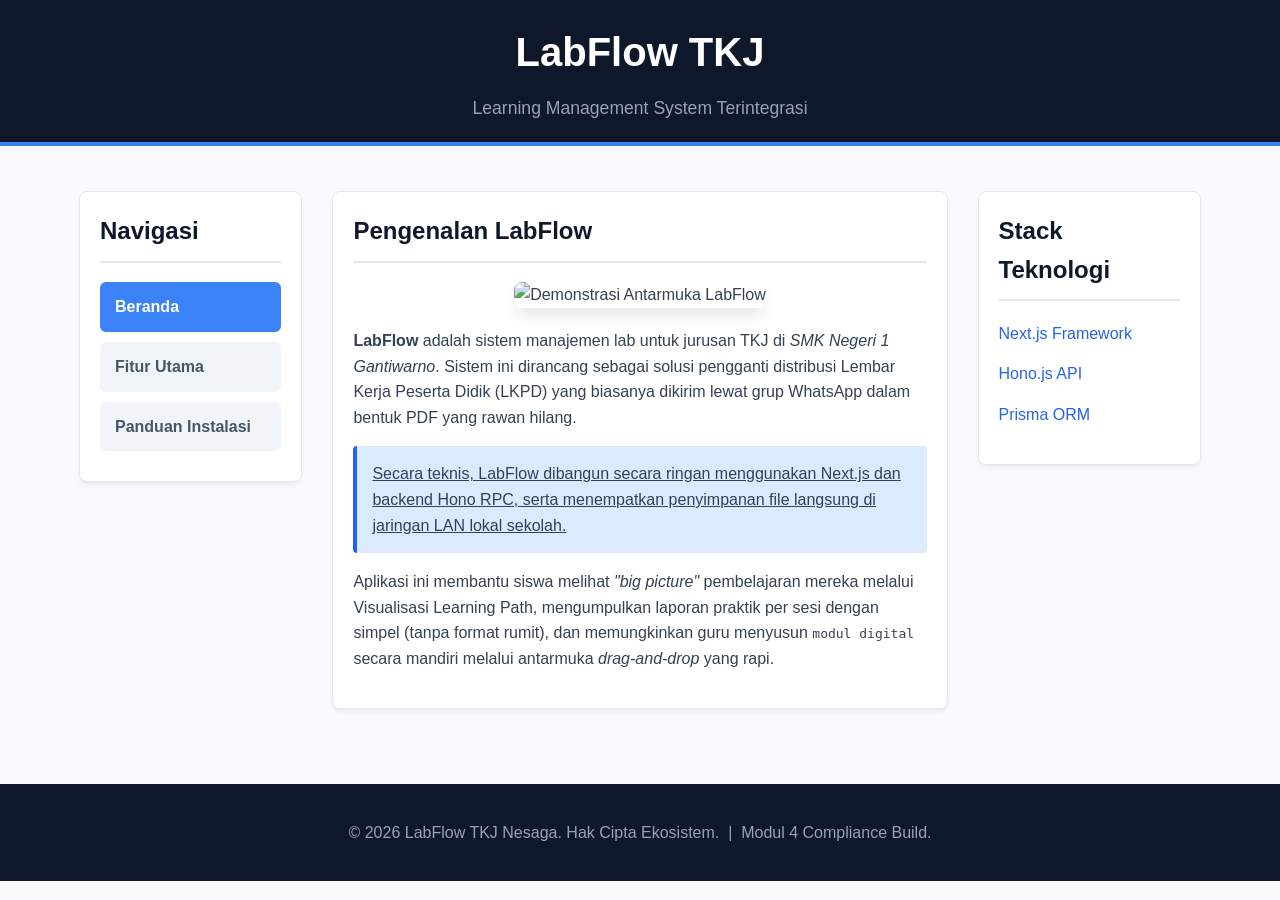
==== index.html @ a498498f "Add files via upload" ====
<!DOCTYPE html>
<html lang="id">

<head>
    <meta charset="UTF-8">
    <meta name="viewport" content="width=device-width, initial-scale=1.0">
    <title>LabFlow TKJ Nesaga - Dokumentasi Resmi</title>
    <!-- CSS External -->
    <link rel="stylesheet" href="style.css">
    <!-- CSS Internal -->
    <style>
        .active-link {
            background-color: #3b82f6 !important;
            color: white !important;
        }

        .hero-banner {
            text-align: center;
            margin-bottom: 20px;
        }

        .hero-banner img {
            max-width: 100%;
            border-radius: 8px;
            box-shadow: 0 10px 15px -3px rgba(0, 0, 0, 0.1);
        }
    </style>
</head>

<body>

    <div class="header">
        <h1>LabFlow TKJ</h1>
        <p>Learning Management System Terintegrasi</p>
    </div>

    <!-- Div Wrapper utama untuk Clearfix dan Layout -->
    <div class="layout-wrapper">

        <!-- Sidebar Kiri -->
        <div class="sidebar-left">
            <div class="card">
                <h2>Navigasi</h2>
                <!-- Unordered List untuk navigasi relatif -->
                <ul class="nav-menu">
                    <li><a href="index.html" class="active-link">Beranda</a></li>
                    <li><a href="fitur.html">Fitur Utama</a></li>
                    <li><a href="instalasi.html">Panduan Instalasi</a></li>
                </ul>
            </div>
        </div>

        <!-- Konten Utama Tengah -->
        <div class="main-content">
            <div class="card">
                <h2>Pengenalan LabFlow</h2>
                <div class="hero-banner">
                    <!-- Penempatan Gambar -->
                    <img src="assets/labflow_demo.png" alt="Demonstrasi Antarmuka LabFlow">
                </div>
                <p>
                    <b>LabFlow</b> adalah sistem manajemen lab untuk jurusan TKJ di <i>SMK Negeri 1 Gantiwarno</i>.
                    Sistem ini dirancang sebagai solusi pengganti distribusi Lembar Kerja Peserta Didik (LKPD) yang
                    biasanya dikirim lewat grup WhatsApp dalam bentuk PDF yang rawan hilang.
                </p>
                <!-- Inline CSS pada paragraf -->
                <p
                    style="background-color: #dbeafe; padding: 15px; border-left: 4px solid #2563eb; border-radius: 4px;">
                    <u>Secara teknis, LabFlow dibangun secara ringan menggunakan Next.js dan backend Hono RPC, serta
                        menempatkan penyimpanan file langsung di jaringan LAN lokal sekolah.</u>
                </p>
                <p>
                    Aplikasi ini membantu siswa melihat <i>"big picture"</i> pembelajaran mereka melalui Visualisasi
                    Learning Path, mengumpulkan laporan praktik per sesi dengan simpel (tanpa format rumit), dan
                    memungkinkan guru menyusun <code>modul digital</code> secara mandiri melalui antarmuka
                    <i>drag-and-drop</i> yang rapi.
                </p>
            </div>
        </div>

        <!-- Sidebar Kanan -->
        <div class="sidebar-right">
            <div class="card external-links">
                <h2>Stack Teknologi</h2>
                <!-- Unordered List untuk link absolut -->
                <ul>
                    <li><a href="https://nextjs.org/" target="_blank">Next.js Framework</a></li>
                    <li><a href="https://hono.dev/" target="_blank">Hono.js API</a></li>
                    <li><a href="https://www.prisma.io/" target="_blank">Prisma ORM</a></li>
                </ul>
            </div>
        </div>

        <!-- Clearfix untuk memutus float -->
        <div class="clear-layout"></div>
    </div>

    <!-- Elemen Footer -->
    <div class="footer">
        <p>&copy; 2026 LabFlow TKJ Nesaga. Hak Cipta Ekosistem.&nbsp;&nbsp;|&nbsp;&nbsp;Modul 4 Compliance Build.</p>
    </div>

</body>

</html>
---- style.css ----
/* style.css - Definisi Eksternal CSS */
* {
    box-sizing: border-box;
}

body {
    font-family: 'Inter', 'Segoe UI', Tahoma, Geneva, Verdana, sans-serif;
    margin: 0;
    padding: 0;
    background-color: #f8fafc;
    color: #334155;
    line-height: 1.6;
}

.header {
    background-color: #0f172a;
    color: #ffffff;
    padding: 20px 40px;
    text-align: center;
    border-bottom: 4px solid #3b82f6;
}

.header h1 {
    margin: 0 0 10px 0;
    font-size: 2.5rem;
}

.header p {
    margin: 0;
    font-size: 1.1rem;
    color: #94a3b8;
}

/* Layout 3 Kolom - Float Based System */
.layout-wrapper {
    width: 90%;
    max-width: 1400px;
    margin: 30px auto;
}

.sidebar-left {
    float: left;
    width: 22%;
    padding: 15px;
}

.main-content {
    float: left;
    width: 56%;
    padding: 15px;
}

.sidebar-right {
    float: left;
    width: 22%;
    padding: 15px;
}

/* Clearfix */
.clear-layout {
    clear: both;
}

/* Komponen / Cards */
.card {
    background-color: #ffffff;
    border-radius: 8px;
    padding: 20px;
    margin-bottom: 20px;
    box-shadow: 0 4px 6px -1px rgba(0, 0, 0, 0.05), 0 2px 4px -1px rgba(0, 0, 0, 0.03);
    border: 1px solid #e2e8f0;
}

.card h2 {
    color: #0f172a;
    border-bottom: 2px solid #e2e8f0;
    padding-bottom: 10px;
    margin-top: 0;
}

/* Menu Navigasi */
.nav-menu {
    list-style-type: none;
    padding: 0;
    margin: 0;
}

.nav-menu li {
    margin-bottom: 10px;
}

.nav-menu a {
    display: block;
    padding: 12px 15px;
    text-decoration: none;
    color: #475569;
    background-color: #f1f5f9;
    border-radius: 6px;
    font-weight: bold;
}

.nav-menu a:hover {
    background-color: #e2e8f0;
    color: #1e293b;
}

/* Link Eksternal */
.external-links ul {
    list-style-type: none;
    padding: 0;
}

.external-links li {
    margin-bottom: 15px;
}

.external-links a {
    color: #2563eb;
    text-decoration: none;
}

.external-links a:hover {
    text-decoration: underline;
}

.footer {
    background-color: #0f172a;
    color: #94a3b8;
    text-align: center;
    padding: 20px;
    margin-top: 40px;
}
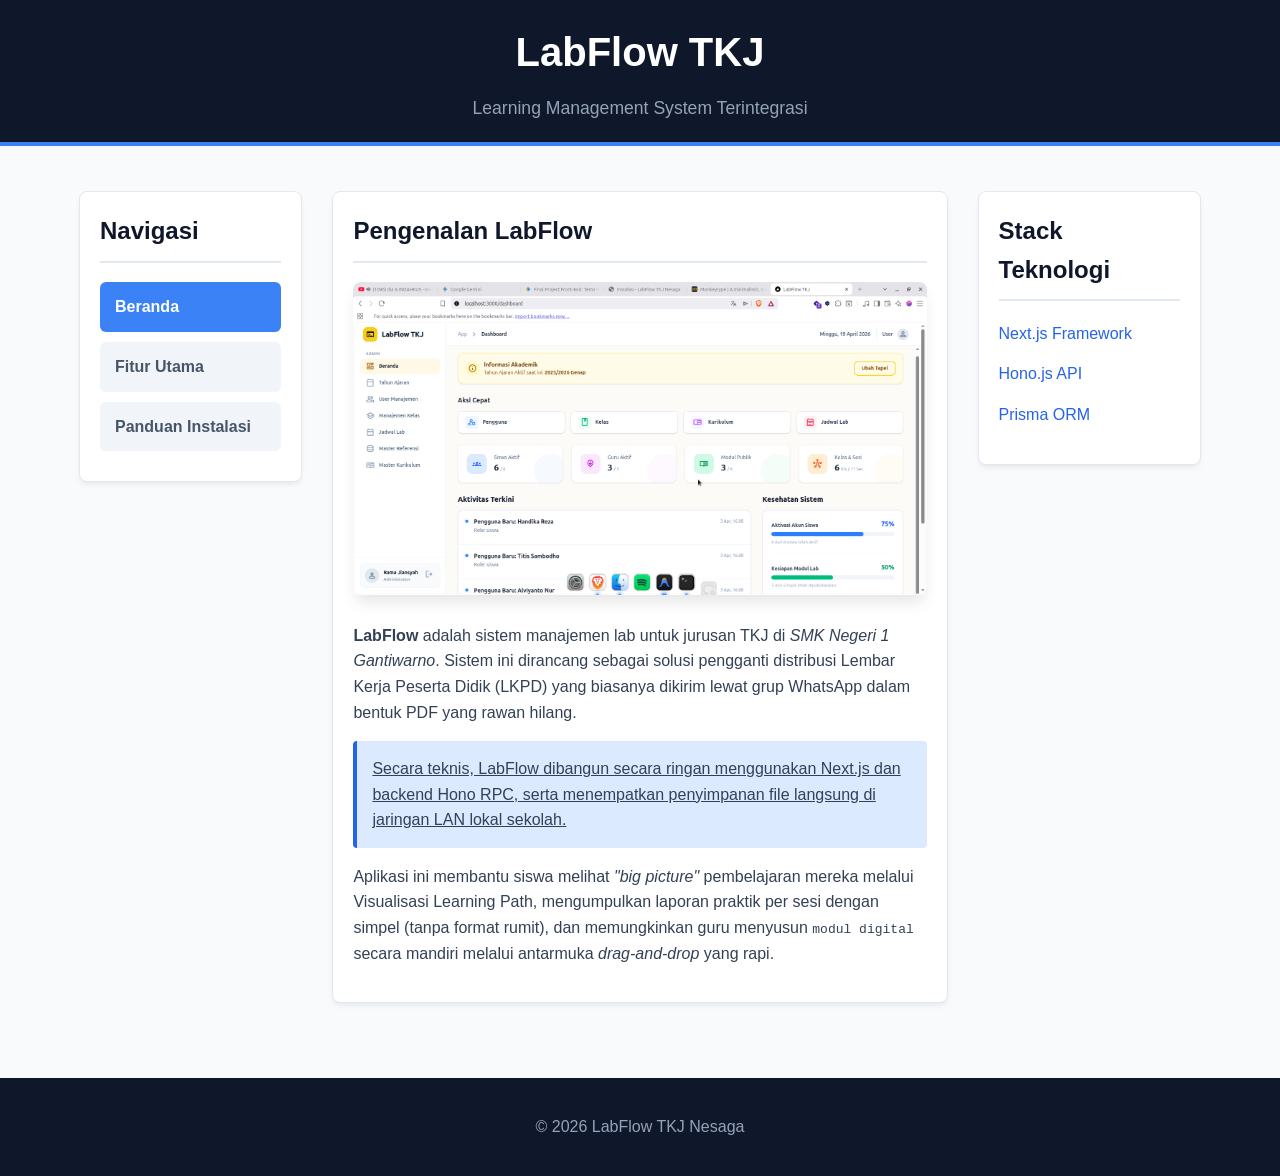
==== commit 6ec47689: "Update index.html" ====
--- a/index.html
+++ b/index.html
@@ -97,9 +97,9 @@
 
     <!-- Elemen Footer -->
     <div class="footer">
-        <p>&copy; 2026 LabFlow TKJ Nesaga. Hak Cipta Ekosistem.&nbsp;&nbsp;|&nbsp;&nbsp;Modul 4 Compliance Build.</p>
+        <p>&copy; 2026 LabFlow TKJ Nesaga</p>
     </div>
 
 </body>
 
-</html>+</html>
